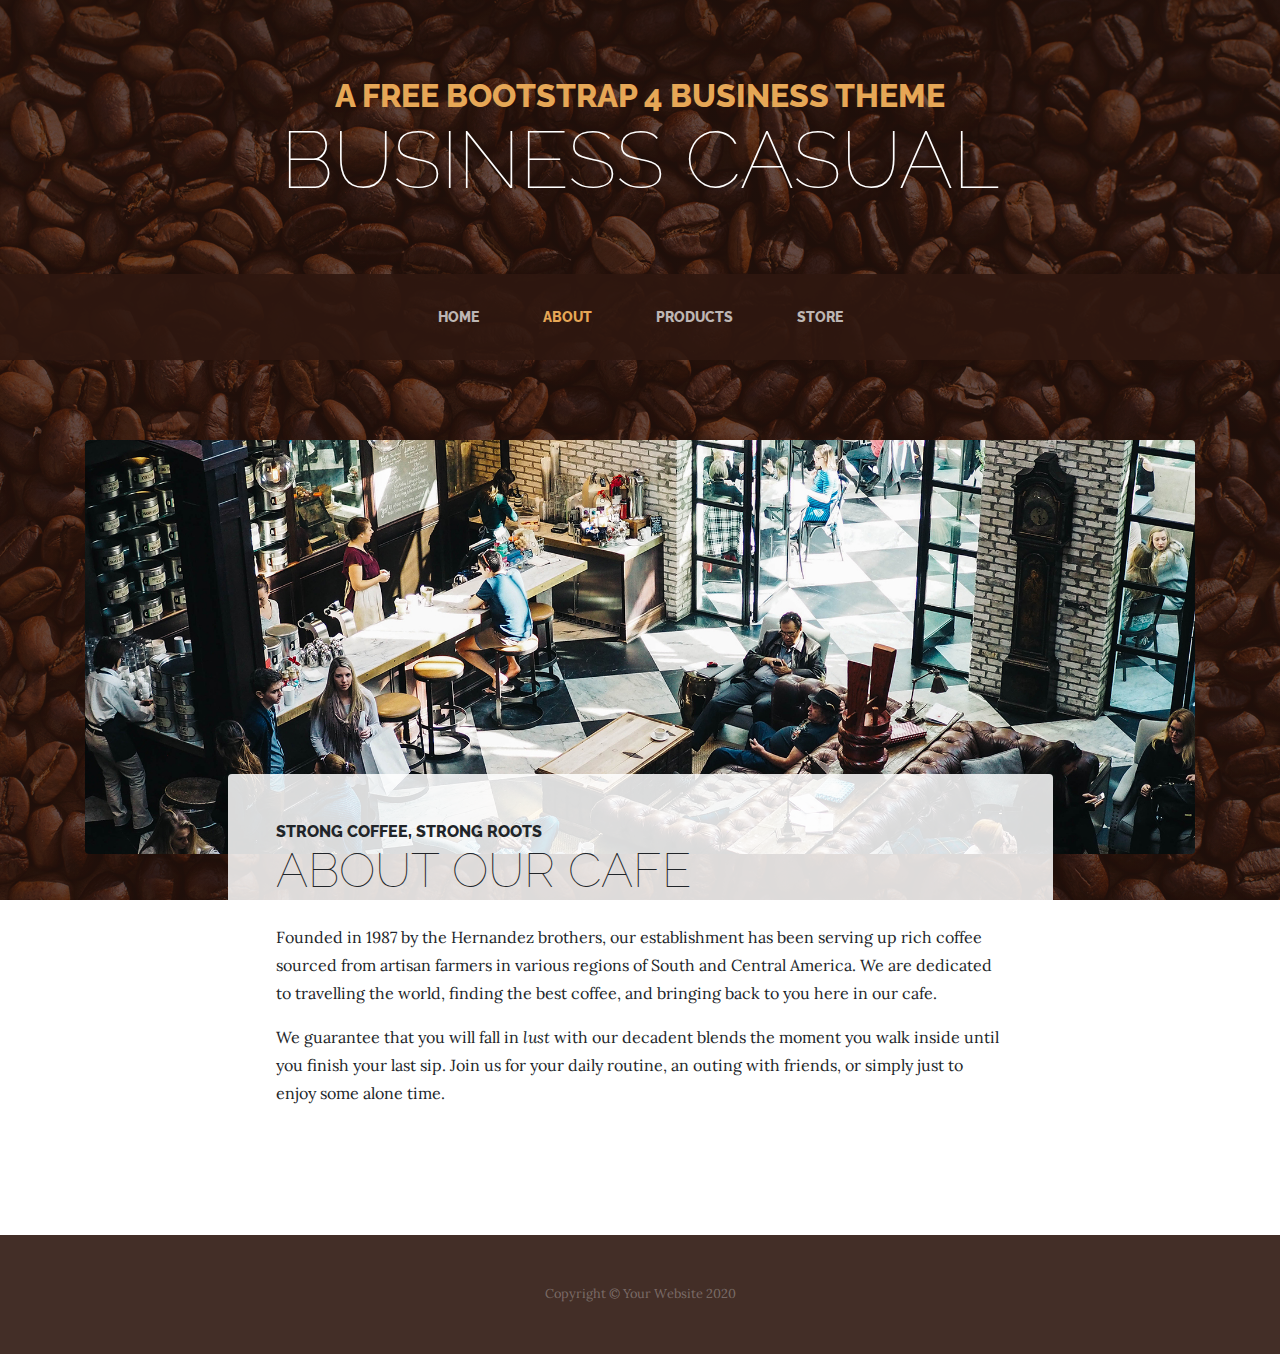
==== about.html @ 7778802a "Initial commit" ====
<!DOCTYPE html>
<html lang="en">

<head>

  <meta charset="utf-8">
  <meta name="viewport" content="width=device-width, initial-scale=1, shrink-to-fit=no">
  <meta name="description" content="">
  <meta name="author" content="">

  <title>Business Casual - Start Bootstrap Theme</title>

  <!-- Bootstrap core CSS -->
  <link href="vendor/bootstrap/css/bootstrap.min.css" rel="stylesheet">

  <!-- Custom fonts for this template -->
  <link href="https://fonts.googleapis.com/css?family=Raleway:100,100i,200,200i,300,300i,400,400i,500,500i,600,600i,700,700i,800,800i,900,900i" rel="stylesheet">
  <link href="https://fonts.googleapis.com/css?family=Lora:400,400i,700,700i" rel="stylesheet">

  <!-- Custom styles for this template -->
  <link href="css/business-casual.min.css" rel="stylesheet">

</head>

<body>

  <h1 class="site-heading text-center text-white d-none d-lg-block">
    <span class="site-heading-upper text-primary mb-3">A Free Bootstrap 4 Business Theme</span>
    <span class="site-heading-lower">Business Casual</span>
  </h1>

  <!-- Navigation -->
  <nav class="navbar navbar-expand-lg navbar-dark py-lg-4" id="mainNav">
    <div class="container">
      <a class="navbar-brand text-uppercase text-expanded font-weight-bold d-lg-none" href="#">Start Bootstrap</a>
      <button class="navbar-toggler" type="button" data-toggle="collapse" data-target="#navbarResponsive" aria-controls="navbarResponsive" aria-expanded="false" aria-label="Toggle navigation">
        <span class="navbar-toggler-icon"></span>
      </button>
      <div class="collapse navbar-collapse" id="navbarResponsive">
        <ul class="navbar-nav mx-auto">
          <li class="nav-item px-lg-4">
            <a class="nav-link text-uppercase text-expanded" href="index.html">Home
              <span class="sr-only">(current)</span>
            </a>
          </li>
          <li class="nav-item active px-lg-4">
            <a class="nav-link text-uppercase text-expanded" href="about.html">About</a>
          </li>
          <li class="nav-item px-lg-4">
            <a class="nav-link text-uppercase text-expanded" href="products.html">Products</a>
          </li>
          <li class="nav-item px-lg-4">
            <a class="nav-link text-uppercase text-expanded" href="store.html">Store</a>
          </li>
        </ul>
      </div>
    </div>
  </nav>

  <section class="page-section about-heading">
    <div class="container">
      <img class="img-fluid rounded about-heading-img mb-3 mb-lg-0" src="img/about.jpg" alt="">
      <div class="about-heading-content">
        <div class="row">
          <div class="col-xl-9 col-lg-10 mx-auto">
            <div class="bg-faded rounded p-5">
              <h2 class="section-heading mb-4">
                <span class="section-heading-upper">Strong Coffee, Strong Roots</span>
                <span class="section-heading-lower">About Our Cafe</span>
              </h2>
              <p>Founded in 1987 by the Hernandez brothers, our establishment has been serving up rich coffee sourced from artisan farmers in various regions of South and Central America. We are dedicated to travelling the world, finding the best coffee, and bringing back to you here in our cafe.</p>
              <p class="mb-0">We guarantee that you will fall in <em>lust</em> with our decadent blends the moment you walk inside until you finish your last sip. Join us for your daily routine, an outing with friends, or simply just to enjoy some alone time.</p>
            </div>
          </div>
        </div>
      </div>
    </div>
  </section>

  <footer class="footer text-faded text-center py-5">
    <div class="container">
      <p class="m-0 small">Copyright &copy; Your Website 2020</p>
    </div>
  </footer>

  <!-- Bootstrap core JavaScript -->
  <script src="vendor/jquery/jquery.min.js"></script>
  <script src="vendor/bootstrap/js/bootstrap.bundle.min.js"></script>

</body>

</html>
---- css/business-casual.min.css ----
/*!
 * Start Bootstrap - Business Casual v5.0.10 (https://startbootstrap.com/themes/business-casual)
 * Copyright 2013-2020 Start Bootstrap
 * Licensed under MIT (https://github.com/StartBootstrap/startbootstrap-business-casual/blob/master/LICENSE)
 */body{font-family:Lora;background-image:linear-gradient(rgba(47,23,15,.65),rgba(47,23,15,.65)),url(../img/bg.jpg);background-attachment:fixed;background-position:center;background-size:cover}h1,h2,h3,h4,h5,h6{font-family:Raleway}p{line-height:1.75}.text-faded{color:rgba(255,255,255,.3)}.site-heading{margin-top:5rem;margin-bottom:5rem;text-transform:uppercase;line-height:1;font-family:Raleway}.site-heading .site-heading-upper{display:block;font-size:2rem;font-weight:800}.site-heading .site-heading-lower{font-size:5rem;font-weight:100;line-height:4rem}.page-section{margin-top:5rem;margin-bottom:5rem}.section-heading{text-transform:uppercase}.section-heading .section-heading-upper{display:block;font-size:1rem;font-weight:800}.section-heading .section-heading-lower{display:block;font-size:3rem;font-weight:100}.bg-faded{background-color:rgba(255,255,255,.85)}#mainNav{background-color:rgba(47,23,15,.9);font-family:Raleway}#mainNav .navbar-brand{color:#e6a756}#mainNav .navbar-nav .nav-item .nav-link{color:rgba(255,255,255,.7);font-weight:800}#mainNav .navbar-nav .nav-item.active .nav-link{color:#e6a756}@media (min-width:992px){#mainNav .navbar-nav .nav-item .nav-link{font-size:.9rem}#mainNav .navbar-nav .nav-item .nav-link:hover{color:rgba(255,255,255,.4)}#mainNav .navbar-nav .nav-item.active .nav-link:hover{color:#e6a756}}.btn-xl{font-weight:700;font-size:.8rem;padding-top:1.5rem;padding-bottom:1.5rem;padding-left:2rem;padding-right:2rem}.intro{position:relative}@media (min-width:992px){.intro .intro-img{width:75%;float:right}.intro .intro-text{left:0;width:60%;margin-top:3rem;position:absolute}.intro .intro-text .intro-button{width:100%;left:0;position:absolute;bottom:-2rem}}@media (min-width:1200px){.intro .intro-text{width:45%}}.cta{padding-top:5rem;padding-bottom:5rem;background-color:rgba(230,167,86,.9)}.cta .cta-inner{position:relative;padding:3rem;margin:.5rem;background-color:rgba(255,255,255,.85)}.cta .cta-inner:before{border-radius:.5rem;content:'';position:absolute;top:-.5rem;bottom:-.5rem;left:-.5rem;right:-.5rem;border:.25rem solid rgba(255,255,255,.85);z-index:-1}@media (min-width:992px){.about-heading .about-heading-img{position:relative;z-index:0}.about-heading .about-heading-content{margin-top:-5rem;position:relative;z-index:1}}@media (min-width:992px){.product-item .product-item-title{position:relative;z-index:1;margin-bottom:-3rem}.product-item .product-item-img{position:relative;z-index:0;max-width:60vw}.product-item .product-item-description{position:relative;z-index:1;margin-top:-3rem;max-width:50vw}}.list-hours{font-size:.9rem}.list-hours .list-hours-item{border-bottom:1px solid rgba(230,167,86,.5);padding-bottom:.25rem;margin-bottom:1rem;font-style:italic}.list-hours .list-hours-item.today{font-weight:700;color:#e6a756}@media (min-width:992px){.list-hours{width:50%;font-size:1.1rem}}.address strong{font-size:1.2rem}.footer{background-color:rgba(47,23,15,.9)}.text-primary{color:#e6a756!important}.bg-primary{background-color:#e6a756!important}.btn{box-shadow:0 3px 3px 0 rgba(33,37,41,.1)}.btn-primary{background-color:#e6a756;border-color:#e6a756}.btn-primary:active,.btn-primary:focus,.btn-primary:hover{background-color:#df902a;border-color:#df902a}.font-weight-light{font-weight:100!important}
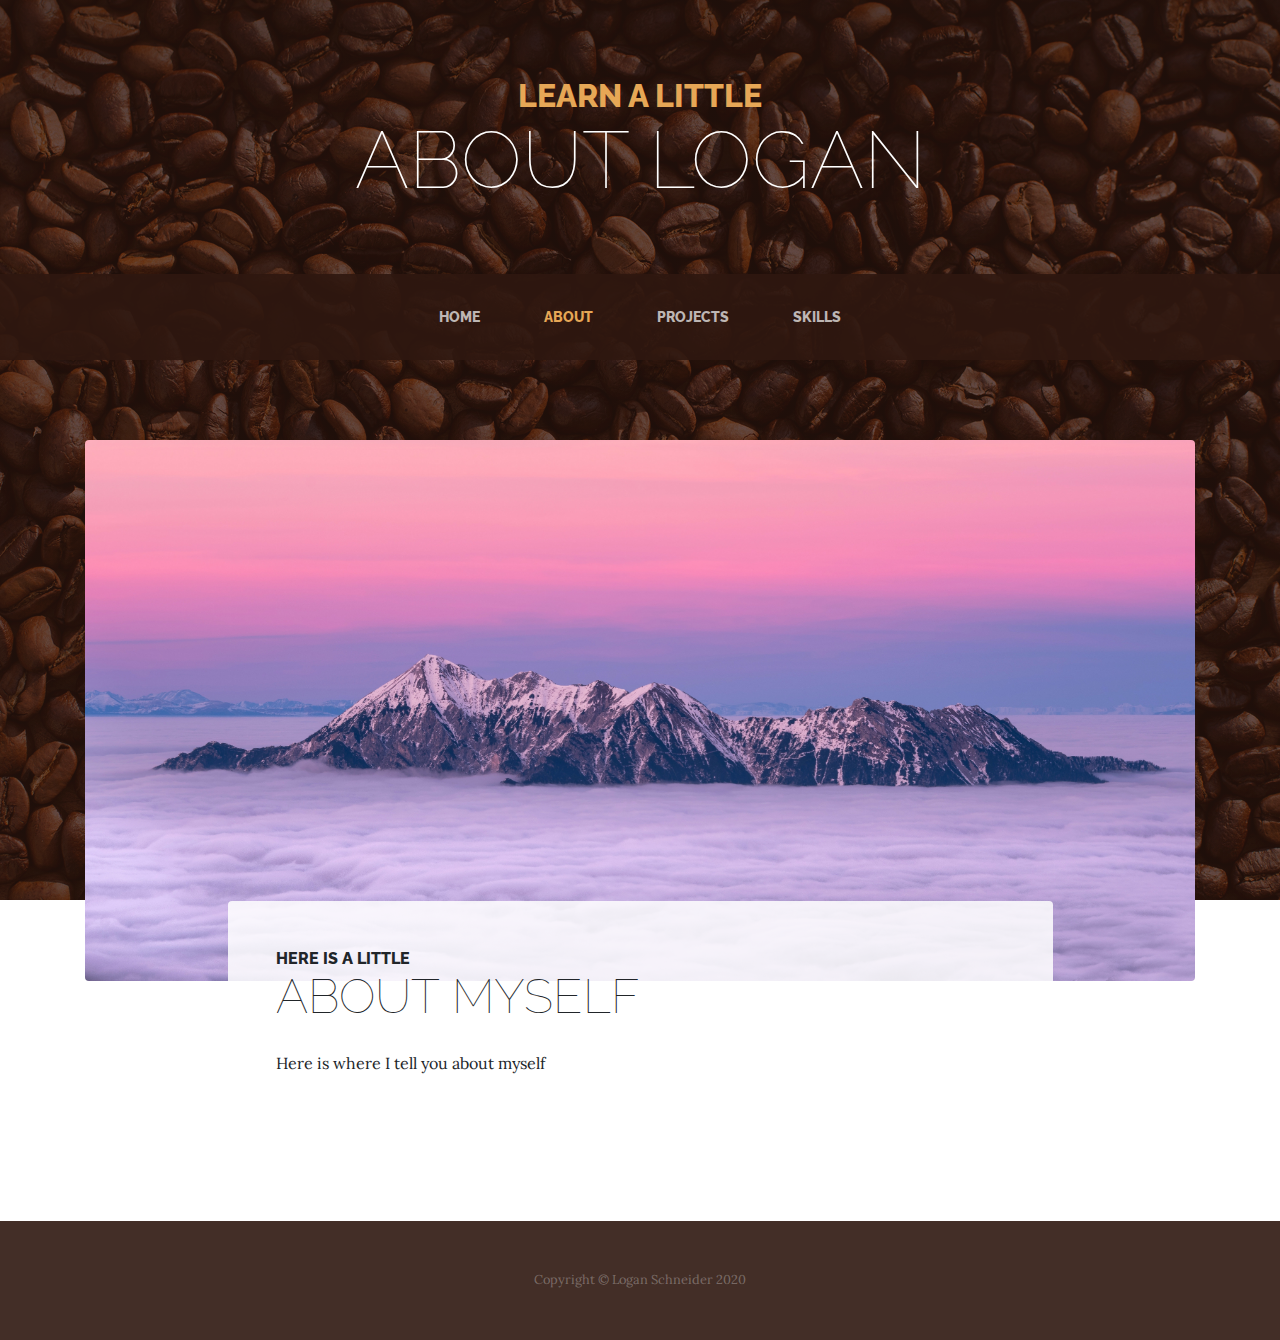
==== commit ab358abc: "Added pictures and tabs" ====
--- a/about.html
+++ b/about.html
@@ -8,7 +8,7 @@
   <meta name="description" content="">
   <meta name="author" content="">
 
-  <title>Business Casual - Start Bootstrap Theme</title>
+  <title>About Logan</title>
 
   <!-- Bootstrap core CSS -->
   <link href="vendor/bootstrap/css/bootstrap.min.css" rel="stylesheet">
@@ -25,8 +25,8 @@
 <body>
 
   <h1 class="site-heading text-center text-white d-none d-lg-block">
-    <span class="site-heading-upper text-primary mb-3">A Free Bootstrap 4 Business Theme</span>
-    <span class="site-heading-lower">Business Casual</span>
+    <span class="site-heading-upper text-primary mb-3">Learn A Little</span>
+    <span class="site-heading-lower">About Logan</span>
   </h1>
 
   <!-- Navigation -->
@@ -47,10 +47,10 @@
             <a class="nav-link text-uppercase text-expanded" href="about.html">About</a>
           </li>
           <li class="nav-item px-lg-4">
-            <a class="nav-link text-uppercase text-expanded" href="products.html">Products</a>
+            <a class="nav-link text-uppercase text-expanded" href="products.html">Projects</a>
           </li>
           <li class="nav-item px-lg-4">
-            <a class="nav-link text-uppercase text-expanded" href="store.html">Store</a>
+            <a class="nav-link text-uppercase text-expanded" href="store.html">Skills</a>
           </li>
         </ul>
       </div>
@@ -65,11 +65,10 @@
           <div class="col-xl-9 col-lg-10 mx-auto">
             <div class="bg-faded rounded p-5">
               <h2 class="section-heading mb-4">
-                <span class="section-heading-upper">Strong Coffee, Strong Roots</span>
-                <span class="section-heading-lower">About Our Cafe</span>
+                <span class="section-heading-upper">Here is a little</span>
+                <span class="section-heading-lower">About Myself</span>
               </h2>
-              <p>Founded in 1987 by the Hernandez brothers, our establishment has been serving up rich coffee sourced from artisan farmers in various regions of South and Central America. We are dedicated to travelling the world, finding the best coffee, and bringing back to you here in our cafe.</p>
-              <p class="mb-0">We guarantee that you will fall in <em>lust</em> with our decadent blends the moment you walk inside until you finish your last sip. Join us for your daily routine, an outing with friends, or simply just to enjoy some alone time.</p>
+              <p>Here is where I tell you about myself</p>
             </div>
           </div>
         </div>
@@ -79,7 +78,7 @@
 
   <footer class="footer text-faded text-center py-5">
     <div class="container">
-      <p class="m-0 small">Copyright &copy; Your Website 2020</p>
+      <p class="m-0 small">Copyright &copy; Logan Schneider 2020</p>
     </div>
   </footer>
 
--- a/css/business-casual.min.css
+++ b/css/business-casual.min.css
@@ -2,4 +2,4 @@
  * Start Bootstrap - Business Casual v5.0.10 (https://startbootstrap.com/themes/business-casual)
  * Copyright 2013-2020 Start Bootstrap
  * Licensed under MIT (https://github.com/StartBootstrap/startbootstrap-business-casual/blob/master/LICENSE)
- */body{font-family:Lora;background-image:linear-gradient(rgba(47,23,15,.65),rgba(47,23,15,.65)),url(../img/bg.jpg);background-attachment:fixed;background-position:center;background-size:cover}h1,h2,h3,h4,h5,h6{font-family:Raleway}p{line-height:1.75}.text-faded{color:rgba(255,255,255,.3)}.site-heading{margin-top:5rem;margin-bottom:5rem;text-transform:uppercase;line-height:1;font-family:Raleway}.site-heading .site-heading-upper{display:block;font-size:2rem;font-weight:800}.site-heading .site-heading-lower{font-size:5rem;font-weight:100;line-height:4rem}.page-section{margin-top:5rem;margin-bottom:5rem}.section-heading{text-transform:uppercase}.section-heading .section-heading-upper{display:block;font-size:1rem;font-weight:800}.section-heading .section-heading-lower{display:block;font-size:3rem;font-weight:100}.bg-faded{background-color:rgba(255,255,255,.85)}#mainNav{background-color:rgba(47,23,15,.9);font-family:Raleway}#mainNav .navbar-brand{color:#e6a756}#mainNav .navbar-nav .nav-item .nav-link{color:rgba(255,255,255,.7);font-weight:800}#mainNav .navbar-nav .nav-item.active .nav-link{color:#e6a756}@media (min-width:992px){#mainNav .navbar-nav .nav-item .nav-link{font-size:.9rem}#mainNav .navbar-nav .nav-item .nav-link:hover{color:rgba(255,255,255,.4)}#mainNav .navbar-nav .nav-item.active .nav-link:hover{color:#e6a756}}.btn-xl{font-weight:700;font-size:.8rem;padding-top:1.5rem;padding-bottom:1.5rem;padding-left:2rem;padding-right:2rem}.intro{position:relative}@media (min-width:992px){.intro .intro-img{width:75%;float:right}.intro .intro-text{left:0;width:60%;margin-top:3rem;position:absolute}.intro .intro-text .intro-button{width:100%;left:0;position:absolute;bottom:-2rem}}@media (min-width:1200px){.intro .intro-text{width:45%}}.cta{padding-top:5rem;padding-bottom:5rem;background-color:rgba(230,167,86,.9)}.cta .cta-inner{position:relative;padding:3rem;margin:.5rem;background-color:rgba(255,255,255,.85)}.cta .cta-inner:before{border-radius:.5rem;content:'';position:absolute;top:-.5rem;bottom:-.5rem;left:-.5rem;right:-.5rem;border:.25rem solid rgba(255,255,255,.85);z-index:-1}@media (min-width:992px){.about-heading .about-heading-img{position:relative;z-index:0}.about-heading .about-heading-content{margin-top:-5rem;position:relative;z-index:1}}@media (min-width:992px){.product-item .product-item-title{position:relative;z-index:1;margin-bottom:-3rem}.product-item .product-item-img{position:relative;z-index:0;max-width:60vw}.product-item .product-item-description{position:relative;z-index:1;margin-top:-3rem;max-width:50vw}}.list-hours{font-size:.9rem}.list-hours .list-hours-item{border-bottom:1px solid rgba(230,167,86,.5);padding-bottom:.25rem;margin-bottom:1rem;font-style:italic}.list-hours .list-hours-item.today{font-weight:700;color:#e6a756}@media (min-width:992px){.list-hours{width:50%;font-size:1.1rem}}.address strong{font-size:1.2rem}.footer{background-color:rgba(47,23,15,.9)}.text-primary{color:#e6a756!important}.bg-primary{background-color:#e6a756!important}.btn{box-shadow:0 3px 3px 0 rgba(33,37,41,.1)}.btn-primary{background-color:#e6a756;border-color:#e6a756}.btn-primary:active,.btn-primary:focus,.btn-primary:hover{background-color:#df902a;border-color:#df902a}.font-weight-light{font-weight:100!important}+ */body{font-family:Lora;background-image:linear-gradient(rgba(47,23,15,.65),rgba(47,23,15,.65)),url(../img/bg.jpg);background-attachment:fixed;background-position:center;background-size:cover}h1,h2,h3,h4,h5,h6{font-family:Raleway}p{line-height:1.75}.text-faded{color:rgba(255,255,255,.3)}.site-heading{margin-top:5rem;margin-bottom:5rem;text-transform:uppercase;line-height:1;font-family:Raleway}.site-heading .site-heading-upper{display:block;font-size:2rem;font-weight:800}.site-heading .site-heading-lower{font-size:5rem;font-weight:100;line-height:4rem}.page-section{margin-top:5rem;margin-bottom:5rem}.section-heading{text-transform:uppercase}.section-heading .section-heading-upper{display:block;font-size:1rem;font-weight:800}.section-heading .section-heading-lower{display:block;font-size:3rem;font-weight:100}.bg-faded{background-color:rgba(255,255,255,.85)}#mainNav{background-color:rgba(47,23,15,.9);font-family:Raleway}#mainNav .navbar-brand{color:#e6a756}#mainNav .navbar-nav .nav-item .nav-link{color:rgba(255,255,255,.7);font-weight:800}#mainNav .navbar-nav .nav-item.active .nav-link{color:#e6a756}@media (min-width:992px){#mainNav .navbar-nav .nav-item .nav-link{font-size:.9rem}#mainNav .navbar-nav .nav-item .nav-link:hover{color:rgba(255,255,255,.4)}#mainNav .navbar-nav .nav-item.active .nav-link:hover{color:#e6a756}}.btn-xl{font-weight:700;font-size:.8rem;padding-top:1.5rem;padding-bottom:1.5rem;padding-left:2rem;padding-right:2rem}.intro{position:relative}@media (min-width:992px){.intro .intro-img{width:75%;float:right;transform:scaleX(-1)}.intro .intro-text{left:0;width:60%;margin-top:3rem;position:absolute}.intro .intro-text .intro-button{width:100%;left:0;position:absolute;bottom:-2rem}}@media (min-width:1200px){.intro .intro-text{width:45%}}.cta{padding-top:5rem;padding-bottom:5rem;background-color:rgba(230,167,86,.9)}.cta .cta-inner{position:relative;padding:3rem;margin:.5rem;background-color:rgba(255,255,255,.85)}.cta .cta-inner:before{border-radius:.5rem;content:'';position:absolute;top:-.5rem;bottom:-.5rem;left:-.5rem;right:-.5rem;border:.25rem solid rgba(255,255,255,.85);z-index:-1}@media (min-width:992px){.about-heading .about-heading-img{position:relative;z-index:0}.about-heading .about-heading-content{margin-top:-5rem;position:relative;z-index:1}}@media (min-width:992px){.product-item .product-item-title{position:relative;z-index:1;margin-bottom:-3rem}.product-item .product-item-img{position:relative;z-index:0;max-width:60vw}.product-item .product-item-description{position:relative;z-index:1;margin-top:-3rem;max-width:50vw}}.list-hours{font-size:.9rem}.list-hours .list-hours-item{border-bottom:1px solid rgba(230,167,86,.5);padding-bottom:.25rem;margin-bottom:1rem;font-style:italic}.list-hours .list-hours-item.today{font-weight:700;color:#e6a756}@media (min-width:992px){.list-hours{width:50%;font-size:1.1rem}}.address strong{font-size:1.2rem}.footer{background-color:rgba(47,23,15,.9)}.text-primary{color:#e6a756!important}.bg-primary{background-color:#e6a756!important}.btn{box-shadow:0 3px 3px 0 rgba(33,37,41,.1)}.btn-primary{background-color:#e6a756;border-color:#e6a756}.btn-primary:active,.btn-primary:focus,.btn-primary:hover{background-color:#df902a;border-color:#df902a}.font-weight-light{font-weight:100!important}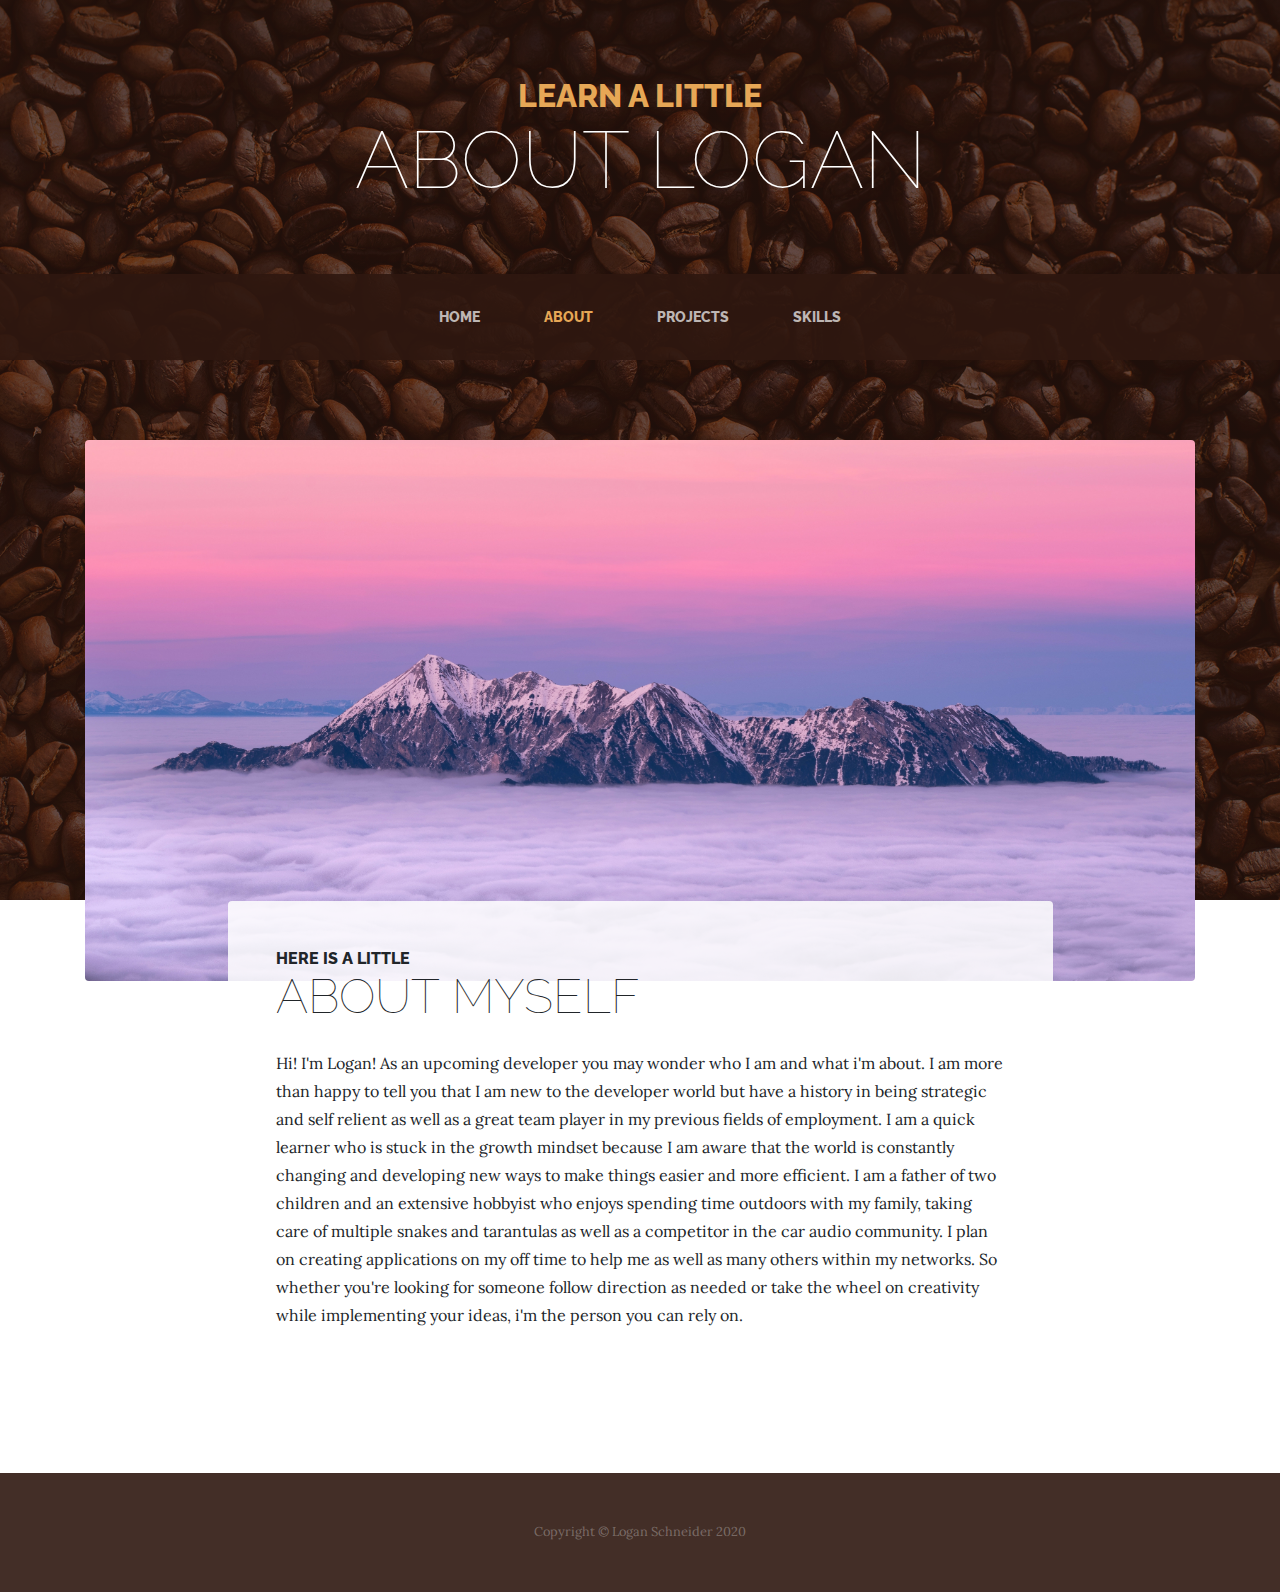
==== commit b113b068: "added skills and about me. went further on tic tac toe section" ====
--- a/about.html
+++ b/about.html
@@ -32,7 +32,7 @@
   <!-- Navigation -->
   <nav class="navbar navbar-expand-lg navbar-dark py-lg-4" id="mainNav">
     <div class="container">
-      <a class="navbar-brand text-uppercase text-expanded font-weight-bold d-lg-none" href="#">Start Bootstrap</a>
+      <a class="navbar-brand text-uppercase text-expanded font-weight-bold d-lg-none" href="#">About Logan</a>
       <button class="navbar-toggler" type="button" data-toggle="collapse" data-target="#navbarResponsive" aria-controls="navbarResponsive" aria-expanded="false" aria-label="Toggle navigation">
         <span class="navbar-toggler-icon"></span>
       </button>
@@ -68,7 +68,7 @@
                 <span class="section-heading-upper">Here is a little</span>
                 <span class="section-heading-lower">About Myself</span>
               </h2>
-              <p>Here is where I tell you about myself</p>
+              <p>Hi! I'm Logan! As an upcoming developer you may wonder who I am and what i'm about. I am more than happy to tell you that I am new to the developer world but have a history in being strategic and self relient as well as a great team player in my previous fields of employment. I am a quick learner who is stuck in the growth mindset because I am aware that the world is constantly changing and developing new ways to make things easier and more efficient. I am a father of two children and an extensive hobbyist who enjoys spending time outdoors with my family, taking care of multiple snakes and tarantulas as well as a competitor in the car audio community. I plan on creating applications on my off time to help me as well as many others within my networks. So whether you're looking for someone follow direction as needed or take the wheel on creativity while implementing your ideas, i'm the person you can rely on.</p>
             </div>
           </div>
         </div>
--- a/css/business-casual.min.css
+++ b/css/business-casual.min.css
@@ -2,4 +2,4 @@
  * Start Bootstrap - Business Casual v5.0.10 (https://startbootstrap.com/themes/business-casual)
  * Copyright 2013-2020 Start Bootstrap
  * Licensed under MIT (https://github.com/StartBootstrap/startbootstrap-business-casual/blob/master/LICENSE)
- */body{font-family:Lora;background-image:linear-gradient(rgba(47,23,15,.65),rgba(47,23,15,.65)),url(../img/bg.jpg);background-attachment:fixed;background-position:center;background-size:cover}h1,h2,h3,h4,h5,h6{font-family:Raleway}p{line-height:1.75}.text-faded{color:rgba(255,255,255,.3)}.site-heading{margin-top:5rem;margin-bottom:5rem;text-transform:uppercase;line-height:1;font-family:Raleway}.site-heading .site-heading-upper{display:block;font-size:2rem;font-weight:800}.site-heading .site-heading-lower{font-size:5rem;font-weight:100;line-height:4rem}.page-section{margin-top:5rem;margin-bottom:5rem}.section-heading{text-transform:uppercase}.section-heading .section-heading-upper{display:block;font-size:1rem;font-weight:800}.section-heading .section-heading-lower{display:block;font-size:3rem;font-weight:100}.bg-faded{background-color:rgba(255,255,255,.85)}#mainNav{background-color:rgba(47,23,15,.9);font-family:Raleway}#mainNav .navbar-brand{color:#e6a756}#mainNav .navbar-nav .nav-item .nav-link{color:rgba(255,255,255,.7);font-weight:800}#mainNav .navbar-nav .nav-item.active .nav-link{color:#e6a756}@media (min-width:992px){#mainNav .navbar-nav .nav-item .nav-link{font-size:.9rem}#mainNav .navbar-nav .nav-item .nav-link:hover{color:rgba(255,255,255,.4)}#mainNav .navbar-nav .nav-item.active .nav-link:hover{color:#e6a756}}.btn-xl{font-weight:700;font-size:.8rem;padding-top:1.5rem;padding-bottom:1.5rem;padding-left:2rem;padding-right:2rem}.intro{position:relative}@media (min-width:992px){.intro .intro-img{width:75%;float:right;transform:scaleX(-1)}.intro .intro-text{left:0;width:60%;margin-top:3rem;position:absolute}.intro .intro-text .intro-button{width:100%;left:0;position:absolute;bottom:-2rem}}@media (min-width:1200px){.intro .intro-text{width:45%}}.cta{padding-top:5rem;padding-bottom:5rem;background-color:rgba(230,167,86,.9)}.cta .cta-inner{position:relative;padding:3rem;margin:.5rem;background-color:rgba(255,255,255,.85)}.cta .cta-inner:before{border-radius:.5rem;content:'';position:absolute;top:-.5rem;bottom:-.5rem;left:-.5rem;right:-.5rem;border:.25rem solid rgba(255,255,255,.85);z-index:-1}@media (min-width:992px){.about-heading .about-heading-img{position:relative;z-index:0}.about-heading .about-heading-content{margin-top:-5rem;position:relative;z-index:1}}@media (min-width:992px){.product-item .product-item-title{position:relative;z-index:1;margin-bottom:-3rem}.product-item .product-item-img{position:relative;z-index:0;max-width:60vw}.product-item .product-item-description{position:relative;z-index:1;margin-top:-3rem;max-width:50vw}}.list-hours{font-size:.9rem}.list-hours .list-hours-item{border-bottom:1px solid rgba(230,167,86,.5);padding-bottom:.25rem;margin-bottom:1rem;font-style:italic}.list-hours .list-hours-item.today{font-weight:700;color:#e6a756}@media (min-width:992px){.list-hours{width:50%;font-size:1.1rem}}.address strong{font-size:1.2rem}.footer{background-color:rgba(47,23,15,.9)}.text-primary{color:#e6a756!important}.bg-primary{background-color:#e6a756!important}.btn{box-shadow:0 3px 3px 0 rgba(33,37,41,.1)}.btn-primary{background-color:#e6a756;border-color:#e6a756}.btn-primary:active,.btn-primary:focus,.btn-primary:hover{background-color:#df902a;border-color:#df902a}.font-weight-light{font-weight:100!important}+ */body{font-family:Lora;background-image:linear-gradient(rgba(47,23,15,.65),rgba(47,23,15,.65)),url(../img/bg.jpg);background-attachment:fixed;background-position:center;background-size:cover}h1,h2,h3,h4,h5,h6{font-family:Raleway}p{line-height:1.75}.text-faded{color:rgba(255,255,255,.3)}.site-heading{margin-top:5rem;margin-bottom:5rem;text-transform:uppercase;line-height:1;font-family:Raleway}.site-heading .site-heading-upper{display:block;font-size:2rem;font-weight:800}.site-heading .site-heading-lower{font-size:5rem;font-weight:100;line-height:4rem}.page-section{margin-top:5rem;margin-bottom:5rem}.section-heading{text-transform:uppercase}.section-heading .section-heading-upper{display:block;font-size:1rem;font-weight:800}.section-heading .section-heading-lower{display:block;font-size:3rem;font-weight:100}.bg-faded{background-color:rgba(255,255,255,.85)}#mainNav{background-color:rgba(47,23,15,.9);font-family:Raleway}#mainNav .navbar-brand{color:#e6a756}#mainNav .navbar-nav .nav-item .nav-link{color:rgba(255,255,255,.7);font-weight:800}#mainNav .navbar-nav .nav-item.active .nav-link{color:#e6a756}@media (min-width:992px){#mainNav .navbar-nav .nav-item .nav-link{font-size:.9rem}#mainNav .navbar-nav .nav-item .nav-link:hover{color:rgba(255,255,255,.4)}#mainNav .navbar-nav .nav-item.active .nav-link:hover{color:#e6a756}}.btn-xl{font-weight:700;font-size:.8rem;padding-top:1.5rem;padding-bottom:1.5rem;padding-left:2rem;padding-right:2rem}.intro{position:relative}@media (min-width:992px){.intro .intro-img{width:75%;float:right;transform:scaleX(-1)}.intro .intro-text{left:0;width:60%;margin-top:3rem;position:absolute}.intro .intro-text .intro-button{width:100%;left:0;position:absolute;bottom:-2rem}}@media (min-width:1200px){.intro .intro-text{width:45%}}.cta{padding-top:5rem;padding-bottom:5rem;background-color:rgba(230,167,86,.9)}.cta .cta-inner{position:relative;padding:3rem;margin:.5rem;background-color:rgba(255,255,255,.85)}.cta .cta-inner:before{border-radius:.5rem;content:'';position:absolute;top:-.5rem;bottom:-.5rem;left:-.5rem;right:-.5rem;border:.25rem solid rgba(255,255,255,.85);z-index:-1}@media (min-width:992px){.about-heading .about-heading-img{position:relative;z-index:0}.about-heading .about-heading-content{margin-top:-5rem;position:relative;z-index:1}}@media (min-width:992px){.product-item .product-item-title{position:relative;z-index:1;margin-bottom:-3rem}.product-item .product-item-img{position:relative;z-index:0;max-width:60vw}.product-item .product-item-description{position:relative;z-index:1;margin-top:-3rem;max-width:50vw}}.list-hours{font-size:.9rem}.list-hours .list-hours-item{border-bottom:1px solid rgba(230,167,86,.5);padding-bottom:.25rem;margin-bottom:1rem;font-style:italic}.list-hours .list-hours-item.today{font-weight:700;color:#e6a756}@media (min-width:992px){.list-hours{width:50%;font-size:1.1rem}}.address strong{font-size:1.2rem}.skill-icons{font-size:70px;padding:10px}.footer{background-color:rgba(47,23,15,.9)}.text-primary{color:#e6a756!important}.bg-primary{background-color:#e6a756!important}.btn{box-shadow:0 3px 3px 0 rgba(33,37,41,.1)}.btn-primary{background-color:#e6a756;border-color:#e6a756}.btn-primary:active,.btn-primary:focus,.btn-primary:hover{background-color:#df902a;border-color:#df902a}.font-weight-light{font-weight:100!important}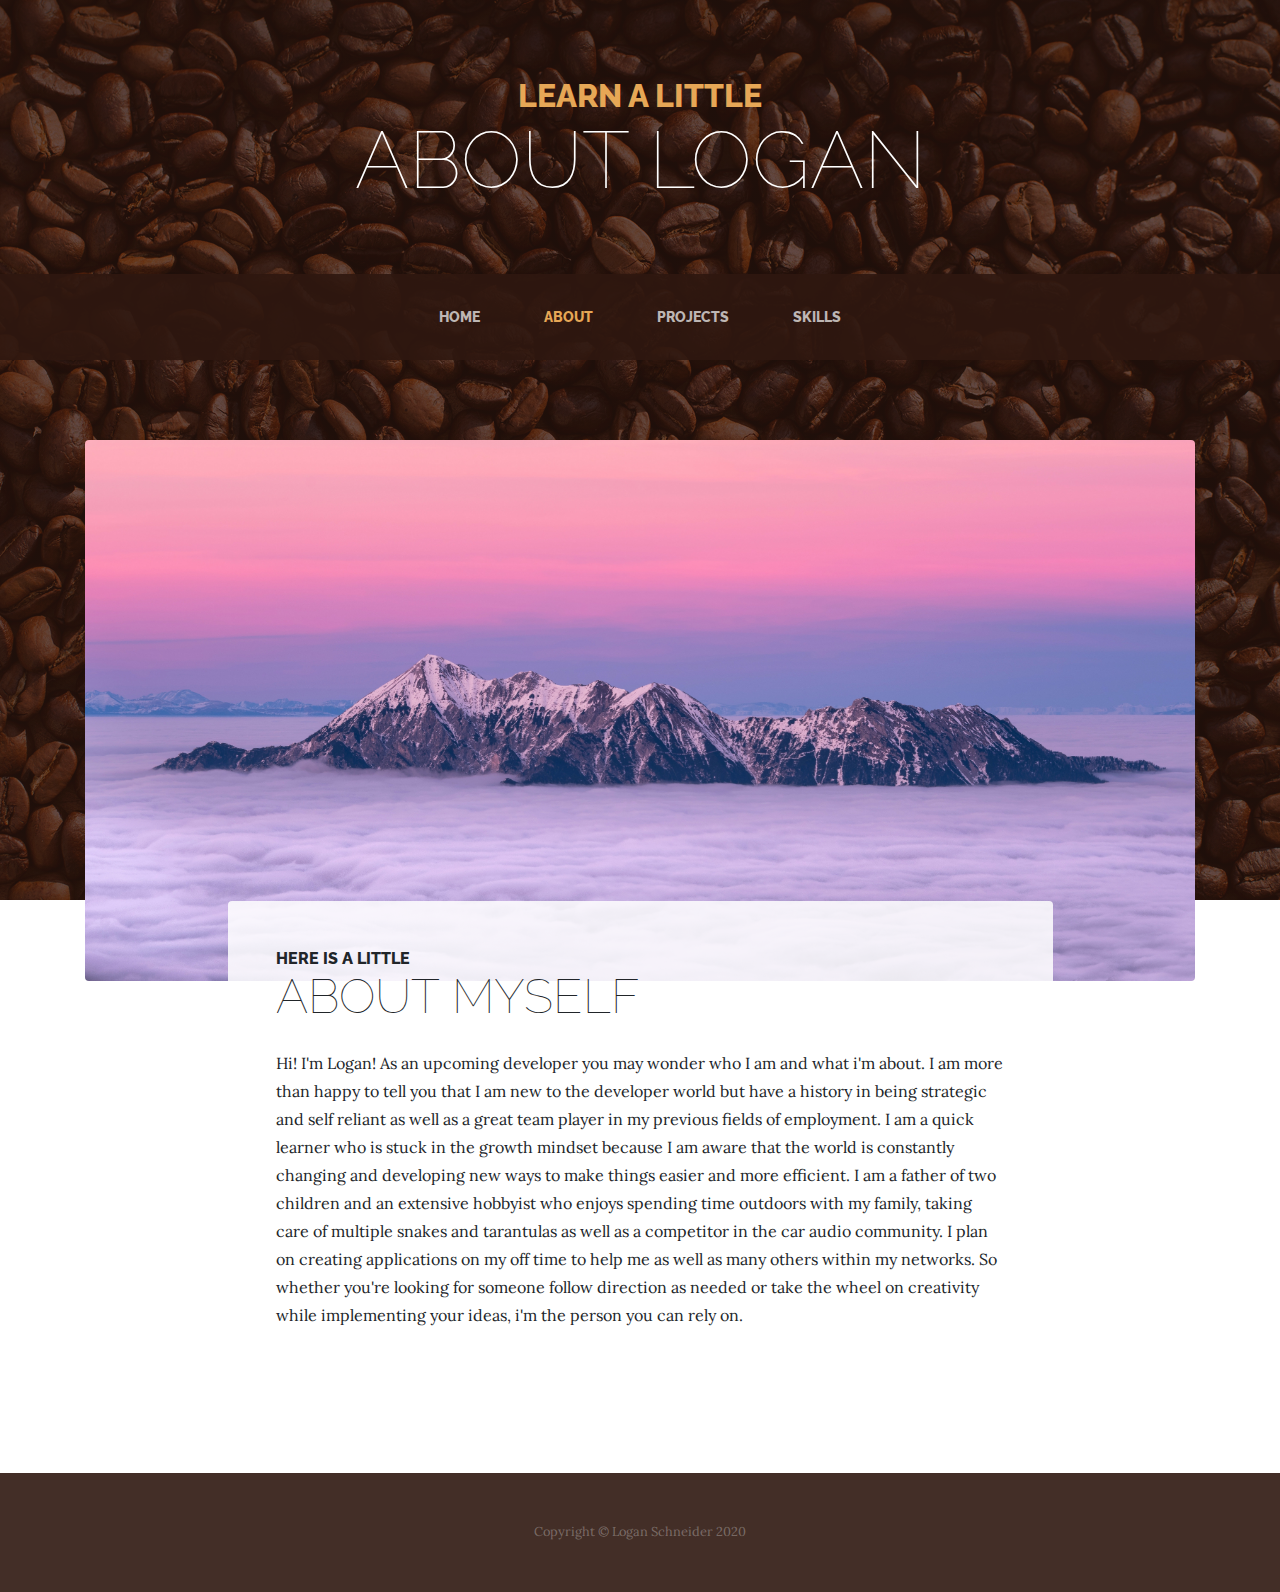
==== commit d052c129: "fixed typo" ====
--- a/about.html
+++ b/about.html
@@ -68,7 +68,7 @@
                 <span class="section-heading-upper">Here is a little</span>
                 <span class="section-heading-lower">About Myself</span>
               </h2>
-              <p>Hi! I'm Logan! As an upcoming developer you may wonder who I am and what i'm about. I am more than happy to tell you that I am new to the developer world but have a history in being strategic and self relient as well as a great team player in my previous fields of employment. I am a quick learner who is stuck in the growth mindset because I am aware that the world is constantly changing and developing new ways to make things easier and more efficient. I am a father of two children and an extensive hobbyist who enjoys spending time outdoors with my family, taking care of multiple snakes and tarantulas as well as a competitor in the car audio community. I plan on creating applications on my off time to help me as well as many others within my networks. So whether you're looking for someone follow direction as needed or take the wheel on creativity while implementing your ideas, i'm the person you can rely on.</p>
+              <p>Hi! I'm Logan! As an upcoming developer you may wonder who I am and what i'm about. I am more than happy to tell you that I am new to the developer world but have a history in being strategic and self reliant as well as a great team player in my previous fields of employment. I am a quick learner who is stuck in the growth mindset because I am aware that the world is constantly changing and developing new ways to make things easier and more efficient. I am a father of two children and an extensive hobbyist who enjoys spending time outdoors with my family, taking care of multiple snakes and tarantulas as well as a competitor in the car audio community. I plan on creating applications on my off time to help me as well as many others within my networks. So whether you're looking for someone follow direction as needed or take the wheel on creativity while implementing your ideas, i'm the person you can rely on.</p>
             </div>
           </div>
         </div>
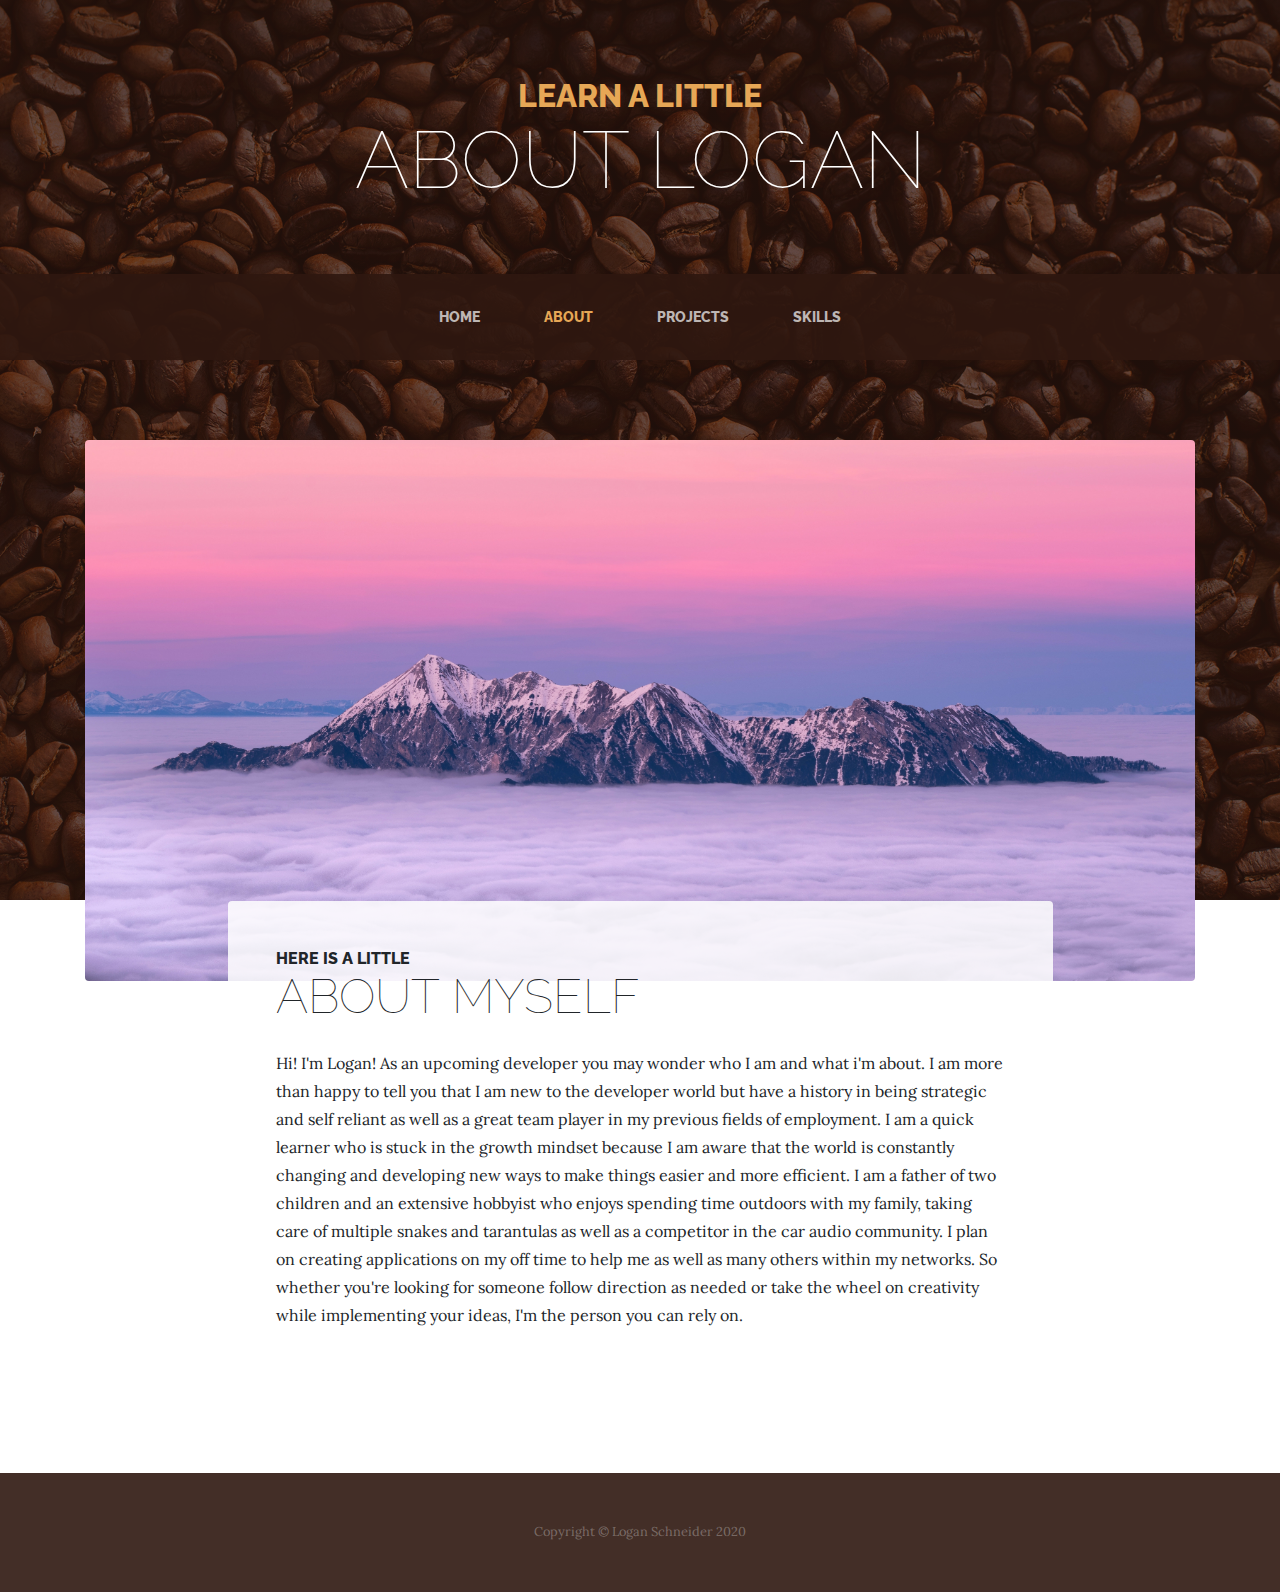
==== commit 60ca39ee: "Fixed a few spelling/grammar errors" ====
--- a/about.html
+++ b/about.html
@@ -68,7 +68,7 @@
                 <span class="section-heading-upper">Here is a little</span>
                 <span class="section-heading-lower">About Myself</span>
               </h2>
-              <p>Hi! I'm Logan! As an upcoming developer you may wonder who I am and what i'm about. I am more than happy to tell you that I am new to the developer world but have a history in being strategic and self reliant as well as a great team player in my previous fields of employment. I am a quick learner who is stuck in the growth mindset because I am aware that the world is constantly changing and developing new ways to make things easier and more efficient. I am a father of two children and an extensive hobbyist who enjoys spending time outdoors with my family, taking care of multiple snakes and tarantulas as well as a competitor in the car audio community. I plan on creating applications on my off time to help me as well as many others within my networks. So whether you're looking for someone follow direction as needed or take the wheel on creativity while implementing your ideas, i'm the person you can rely on.</p>
+              <p>Hi! I'm Logan! As an upcoming developer you may wonder who I am and what i'm about. I am more than happy to tell you that I am new to the developer world but have a history in being strategic and self reliant as well as a great team player in my previous fields of employment. I am a quick learner who is stuck in the growth mindset because I am aware that the world is constantly changing and developing new ways to make things easier and more efficient. I am a father of two children and an extensive hobbyist who enjoys spending time outdoors with my family, taking care of multiple snakes and tarantulas as well as a competitor in the car audio community. I plan on creating applications on my off time to help me as well as many others within my networks. So whether you're looking for someone follow direction as needed or take the wheel on creativity while implementing your ideas, I'm the person you can rely on.</p>
             </div>
           </div>
         </div>
